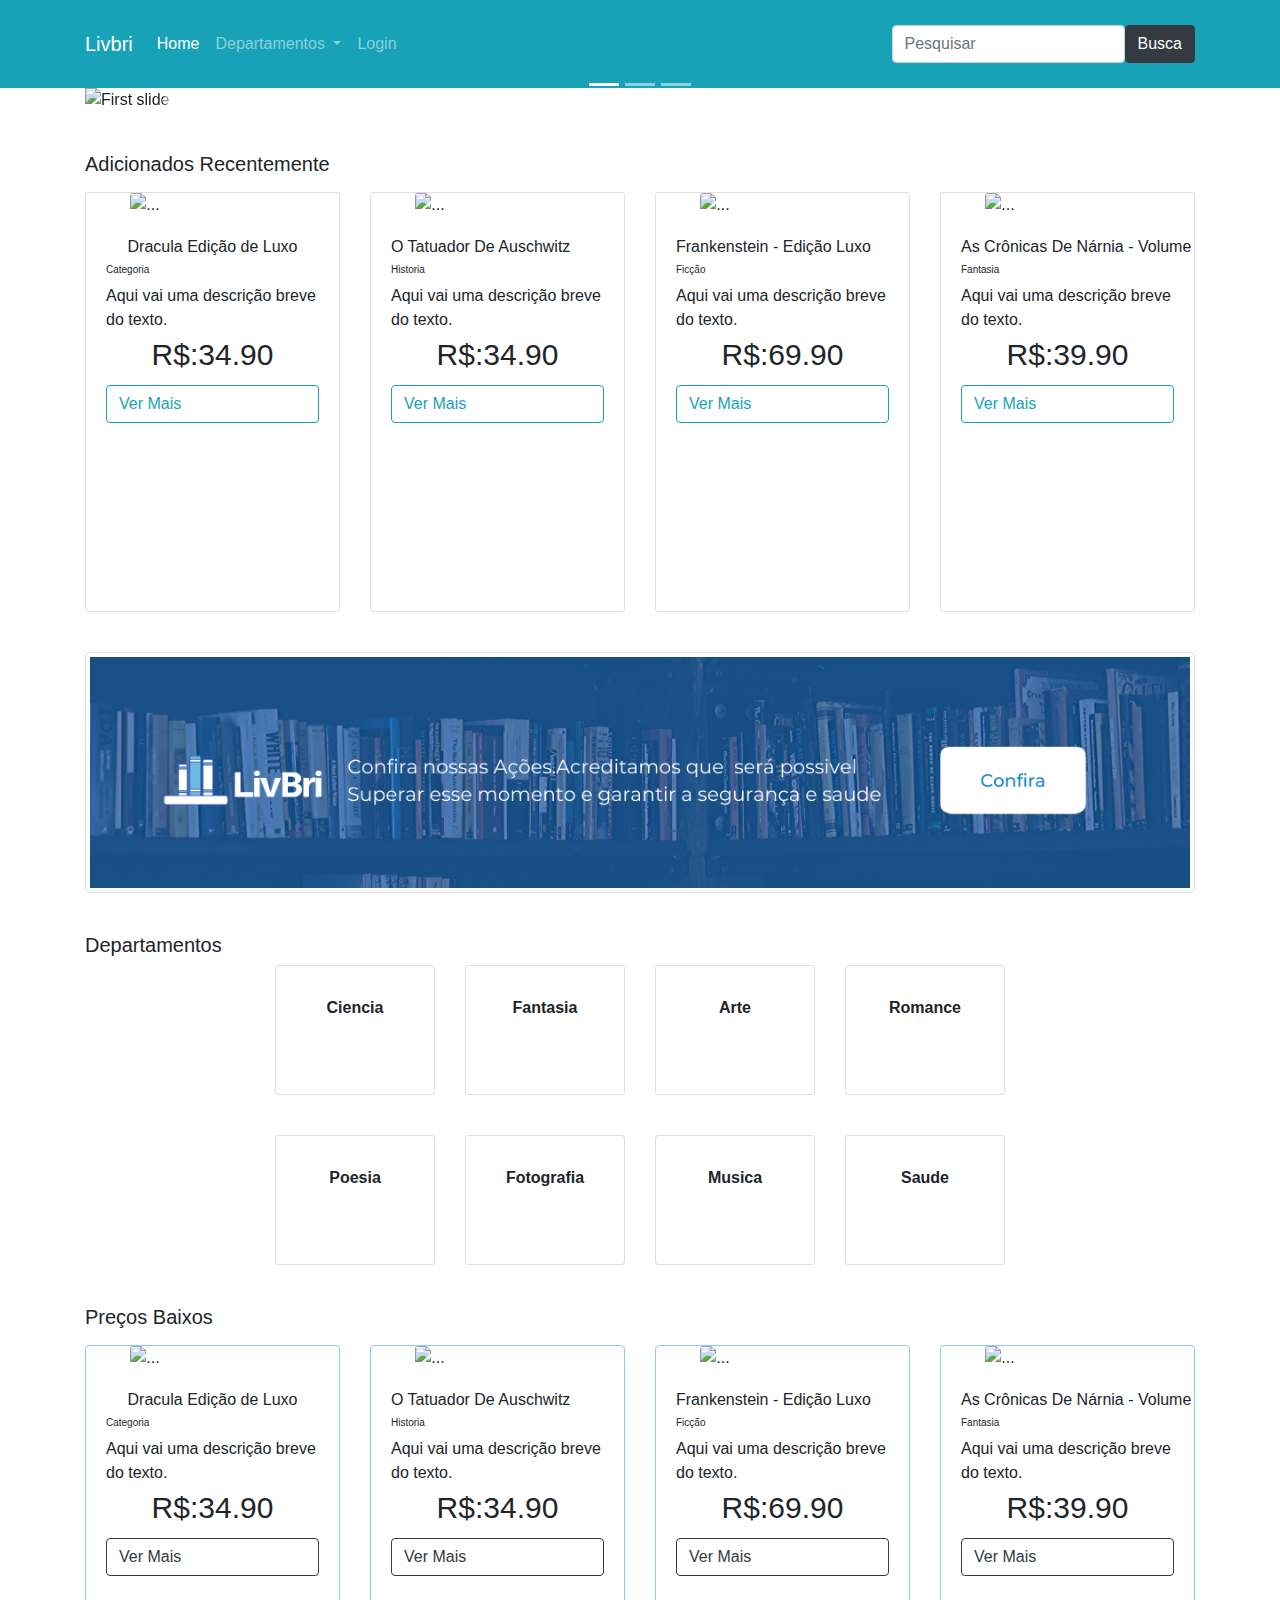
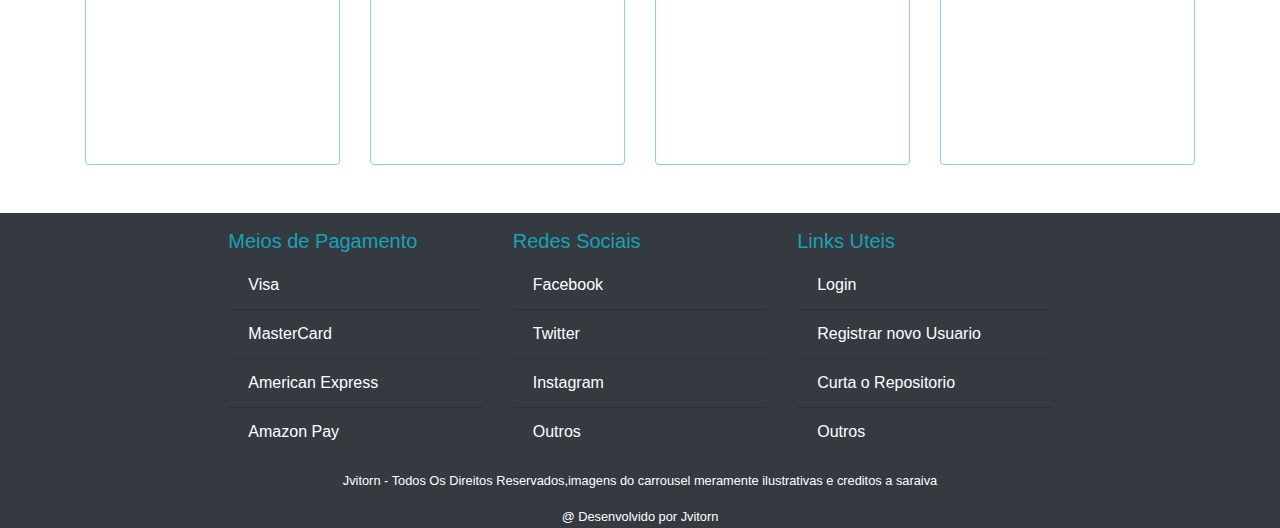
==== index.html @ 21f7686b "adicionando home" ====
<!DOCTYPE html>
<html lang="en">
<head>
    <meta charset="UTF-8">
    <meta name="viewport" content="width=device-width, initial-scale=1.0">
    <title>Home</title>
    <link href="https://stackpath.bootstrapcdn.com/bootstrap/4.4.1/css/bootstrap.min.css" rel="stylesheet" integrity="sha384-Vkoo8x4CGsO3+Hhxv8T/Q5PaXtkKtu6ug5TOeNV6gBiFeWPGFN9MuhOf23Q9Ifjh" crossorigin="anonymous">
     <!-- Font Awesome -->
     <script src="https://kit.fontawesome.com/3732f07a5a.js" crossorigin="anonymous"></script>
</head>
<style>
    .Recentes{
        margin-top: 2.5rem;
    }
    .recentes-card{
        margin-bottom: 0.5rem;
        margin-top: 0.5rem;
    }
    .recentes-card-categoria{
        font-weight: lighter;
        font-size: x-small;
        margin-bottom: 0.5rem;
    }
    .card{
        max-height: 450px;
        height:420px;
        overflow: hidden;
        margin-bottom: 2.5rem;
        
    }
    .card-icons{
        max-height: 450px;
        height:130px;
        overflow: hidden;
       padding: 0.5rem;
        align-items: center;
        text-align: center;
        margin-bottom: 2.5rem;
    }
    .card-icons .fas{
        font-size: 47px;
    }
    .card-icons p{
        margin-top:2px;
        font-weight: bolder;
    }
    section.Preco .card{
        border:solid 1px lightskyblue;
    }
    section.Banner{
        margin-bottom: 2.5rem;
    }
    .card .btn{
        align-content: flex-end;
        text-align: center;
        display: flex;
        align-items: end;
    }
    .card-title{
        margin-bottom: 0rem;
        text-overflow:initial;
        white-space:nowrap;
    }
    .card-text{
        font-weight: lighter;
        margin-bottom: 0;
    }
    .card-prices{
        font-weight: initial;
        font-size: 30px;
        text-align: center;
        margin-top: 0;
        margin-bottom: 0.5rem;
    }
    .card-img-top{
        margin-left: auto;
        margin-right: auto;
        max-width: 65%;
        height: auto;
        max-height: 45%;
    }
    .list-group-flush li{
        background-color: #343a40!important;
        color:white
    }
    /* tables */    
    @media only screen and (max-width: 990px) {
        
        .card{
            height:370px;
            max-height: 95%;
            overflow: hidden;
            margin-bottom: 0.5rem;
        }
        .card-icons{
            max-height: 150px;
            height:100px;
            overflow: hidden;
            align-items: center;
            text-align: center;
            margin-bottom: 2.5rem;
        } 
        .card-icons .card-body{
            padding: 0.5rem;
        }
        .card-prices{
            font-weight: initial;
            font-size: 20px;
            text-align: center;
            margin-top: 0;
            margin-bottom: 0.5rem;
        }
        .card-text{
            font-weight: lighter;
            margin-bottom: 0;
            font-size: 13px;
        }
        .card-img-top{
            margin-left: auto;
            margin-right: auto;
            max-width: 50%;
            height: auto;
            max-height: 50%;
        }
    }
    /* mobile */
    @media only screen and (max-width: 765px) {
        
        .card-icons{
            max-height: 100px;
            height:50px;
            overflow: hidden;
            align-items: center;
            text-align: center;
            margin-bottom: 2.5rem;
        } 
        .card-icons .card-body{
            padding: 0.5rem;
        }
        .card{
            height:500px;
            overflow: hidden;
            margin-bottom: 1.0rem;
        }
        .card-img-top{
            margin-left: auto;
            margin-right: auto;
            max-width: 65%;
            height: auto;
            max-height: 60%;
        }
    }
</style>
<body>
    <nav class="navbar navbar-expand-lg navbar-dark bg-info p-4">
        <div class="container">
            <a class="navbar-brand" href="#">Livbri</a>
            <button class="navbar-toggler" type="button" data-toggle="collapse" data-target="#navbarSupportedContent" aria-controls="navbarSupportedContent" aria-expanded="false" aria-label="Toggle navigation">
            <span class="navbar-toggler-icon"></span>
            </button>
        
            <div class="collapse navbar-collapse" id="navbarSupportedContent">
            <ul class="navbar-nav mr-auto">
                <li class="nav-item active">
                    <a class="nav-link" href="#">Home <span class="sr-only">(current)</span></a>
                </li>
                <li class="nav-item dropdown">
                    <a class="nav-link dropdown-toggle" href="#" id="navbarDropdown" role="button" data-toggle="dropdown" aria-haspopup="true" aria-expanded="false">
                      Departamentos
                    </a>
                    <div class="dropdown-menu" aria-labelledby="navbarDropdown">
                      <a class="dropdown-item" href="#">Action</a>
                      <div class="dropdown-divider"></div>
                      <a class="dropdown-item" href="#">Another action</a>
                      <div class="dropdown-divider"></div>
                      <a class="dropdown-item" href="#">Something else here</a>
                    </div>
                  </li>
                  <li class="nav-item">
                    <a class="nav-link" href="#">Login</a>
                  </li>

            </ul>
            <form class="form-inline">
                <input class="form-control" type="search" placeholder="Pesquisar">
                <button class="btn btn-dark" type="submit">Busca</button>
            </form>
            </div>
        </div>
      </nav>
    <div class="container">
        <section class=" carrousel">
            <div id="carouselExampleIndicators" class="carousel slide" data-ride="carousel">
                <ol class="carousel-indicators">
                  <li data-target="#carouselExampleIndicators" data-slide-to="0" class="active"></li>
                  <li data-target="#carouselExampleIndicators" data-slide-to="1"></li>
                  <li data-target="#carouselExampleIndicators" data-slide-to="2"></li>
                </ol>
                <div class="carousel-inner">
                  <div class="carousel-item active">
                    <img class="d-block w-100" src="https://lojasaraiva.vteximg.com.br/arquivos/ids/18301990/1303_tv_gastronomia.png?v=637229976807830000" alt="First slide">
                  </div>
                  <div class="carousel-item">
                    <img class="d-block w-100" src="https://lojasaraiva.vteximg.com.br/arquivos/ids/18058410/1504_tv_jornada-empreendedora.png?v=637225879856270000" alt="Second slide">
                  </div>
                  <div class="carousel-item">
                    <img class="d-block w-100" src="https://lojasaraiva.vteximg.com.br/arquivos/ids/18058405/1504_tv_livro-e-na-saraiva-generica.png?v=637225879507500000" alt="Third slide">
                  </div>
                </div>
                <a class="carousel-control-prev" href="#carouselExampleIndicators" role="button" data-slide="prev">
                  <span class="carousel-control-prev-icon" aria-hidden="true"></span>
                  <span class="sr-only">Previous</span>
                </a>
                <a class="carousel-control-next" href="#carouselExampleIndicators" role="button" data-slide="next">
                  <span class="carousel-control-next-icon" aria-hidden="true"></span>
                  <span class="sr-only">Next</span>
                </a>
              </div>
        </section>
       <section class="row Recentes">
           <div class="col-md-12">
               <!-- titulo -->
               <div class="text-group">
                   <h4 class="lead">Adicionados Recentemente</h4>
               </div>
               <!-- tamanho -->
               <div class="row">
                   <!-- cards -->
                   <div class=" col-lg-3 col-md-6  col-12 col-sm-12">
                        <div class="card recentes-card">
                            <img src="http://lojasaraiva.vteximg.com.br/arquivos/ids/12117317/1009410431.jpg?v=637142278690700000" class="card-img-top img-fluid" alt="...">
                            <div class="card-body">
                                <h6 class="card-title text-center">Dracula Edição de Luxo</h6>
                                <span class="recentes-card-categoria">Categoria</span>
                                <p class="card-text mt-1">Aqui vai uma descrição breve do texto.</p>
                                <p class="card-prices">R$:34.90</p>
                                <a href="#" class="btn btn-block btn-outline-info">Ver Mais</a>
                            </div>
                        </div>
                    </div>
                   <div class="col-lg-3 col-md-6  col-12 col-sm-12">
                    <div class="card recentes-card">
                        <img src="http://lojasaraiva.vteximg.com.br/arquivos/ids/12564499/1010073032.jpg?v=637152462077370000" class="card-img-top img-fluid" alt="...">
                        <div class="card-body">
                            <h6 class="card-title">O Tatuador De Auschwitz</h6>
                            <span class="recentes-card-categoria">Historia</span>
                            <p class="card-text mt-1">Aqui vai uma descrição breve do texto.</p>
                            <p class="card-prices">R$:34.90</p>
                            <a href="#" class="btn btn-block btn-outline-info">Ver Mais</a>
                        </div>
                    </div>
                   </div>
                   <div class="col-lg-3 col-md-6  col-12 col-sm-12">
                    <div class="card recentes-card">
                        <img src="http://lojasaraiva.vteximg.com.br/arquivos/ids/12117385/1009577922.jpg?v=637142278941130000" class="card-img-top " alt="...">
                        <div class="card-body">
                            <h6 class="card-title">Frankenstein - Edição Luxo</h6>
                            <span class="recentes-card-categoria">Ficção</span>
                            <p class="card-text mt-1">Aqui vai uma descrição breve do texto.</p>
                            <p class="card-prices">R$:69.90</p>
                            <a href="#" class="btn btn-block btn-outline-info">Ver Mais</a>
                        </div>
                    </div>
                   </div>
                   <div class="col-lg-3 col-md-6  col-12 col-sm-12">
                    <div class="card recentes-card">
                        <img src="http://lojasaraiva.vteximg.com.br/arquivos/ids/12101382/1009410142.jpg?v=637142219587830000" class="card-img-top " alt="...">
                        <div class="card-body">
                            <h6 class="card-title">As Crônicas De Nárnia - Volume Único</h6>
                            <span class="recentes-card-categoria">Fantasia</span>
                            <p class="card-text mt-1">Aqui vai uma descrição breve do texto.</p>
                            <p class="card-prices">R$:39.90</p>
                            <a href="#" class="btn btn-block btn-outline-info">Ver Mais</a>
                        </div>
                    </div>
                   </div>
               </div>
           </div>
       </section>
       <section class="row Banner">
            <div class="col-md-12">
                <img src="imgs/banner.png" class="img-thumbnail img-banner" alt="">
            </div>
       </section>
       <section class="row Departamentos">
            <div class="col-md-12">
                <div class="row">
                    <div class="col-12">
                        <div class="text-group">
                            <h5 class="lead">Departamentos</h5>
                        </div>
                    </div>
                </div>
                <div class="row">
                    <div class="col-8 offset-2">
                        <div class="row">
                            <div class="col-md-3 col-6 col-sm-6">
                                <div class="card card-icons">
                                    <div class="card-body">
                                        <i class="fas fa-atom"></i>
                                        <p>Ciencia</p>
                                    </div>
                                </div>
                            </div>
                            <div class="col-md-3 col-6 col-sm-6">
                                <div class="card card-icons">
                                    <div class="card-body">
                                        <i class="fas fa-dragon"></i>
                                        <p>Fantasia</p>
                                    </div>
                                </div> 
                            </div>
                            <div class="col-md-3 col-12">
                                <div class="card card-icons">
                                    <div class="card-body">
                                        <i class="fas fa-palette"></i>
                                        <p>Arte</p>
                                    </div>
                                </div>
                            </div>
                            <div class="col-md-3 col-12">
                                <div class="card card-icons">
                                    <div class="card-body">
                                        <i class="fas fa-heart"></i>
                                        <p>Romance</p>
                                    </div>
                                </div>
                            </div>
                        </div>
                        <div class="row">
                            <div class="col-md-3 col-6 col-sm-6">
                                <div class="card card-icons">
                                    <div class="card-body">
                                        <i class="fas fa-book-reader"></i>
                                        <p>Poesia</p>
                                    </div>
                                </div>
                            </div>
                            <div class="col-md-3 col-6 col-sm-6">
                                <div class="card card-icons">
                                    <div class="card-body">
                                        <i class="fas fa-camera-retro"></i>
                                        <p>Fotografia</p>
                                    </div>
                                </div> 
                            </div>
                            <div class="col-md-3 col-6 col-sm-6">
                                <div class="card card-icons">
                                    <div class="card-body">
                                        <i class="fas fa-microphone-alt"></i>
                                        <p>Musica</p>
                                    </div>
                                </div>
                            </div>
                            <div class="col-md-3 col-6 col-sm-6">
                                <div class="card card-icons">
                                    <div class="card-body">
                                        <i class="fas fa-medkit"></i>
                                        <p>Saude</p>
                                    </div>
                                </div>
                            </div>
                        </div>
                    </div>
                </div>
               
            </div>
       </section>
       <section class="row Preco">
        <div class="col-md-12">
              <!-- titulo -->
              <div class="text-group">
                  <h4 class="lead">Preços Baixos</h4>
              </div>
              <!-- tamanho -->
              <div class="row">
                  <!-- cards -->
                  <div class=" col-lg-3 col-md-6  col-12 col-sm-12">
                       <div class="card recentes-card">
                           <img src="http://lojasaraiva.vteximg.com.br/arquivos/ids/12117317/1009410431.jpg?v=637142278690700000" class="card-img-top img-fluid" alt="...">
                           <div class="card-body">
                               <h6 class="card-title text-center">Dracula Edição de Luxo</h6>
                               <span class="recentes-card-categoria">Categoria</span>
                               <p class="card-text mt-1">Aqui vai uma descrição breve do texto.</p>
                               <p class="card-prices">R$:34.90</p>
                               <a href="#" class="btn btn-block btn-outline-dark">Ver Mais</a>
                           </div>
                       </div>
                   </div>
                  <div class="col-lg-3 col-md-6  col-12 col-sm-12">
                   <div class="card recentes-card">
                       <img src="http://lojasaraiva.vteximg.com.br/arquivos/ids/12564499/1010073032.jpg?v=637152462077370000" class="card-img-top img-fluid" alt="...">
                       <div class="card-body">
                           <h6 class="card-title">O Tatuador De Auschwitz</h6>
                           <span class="recentes-card-categoria">Historia</span>
                           <p class="card-text mt-1">Aqui vai uma descrição breve do texto.</p>
                           <p class="card-prices">R$:34.90</p>
                           <a href="#" class="btn btn-block btn-outline-dark">Ver Mais</a>
                       </div>
                   </div>
                  </div>
                  <div class="col-lg-3 col-md-6  col-12 col-sm-12">
                   <div class="card recentes-card">
                       <img src="http://lojasaraiva.vteximg.com.br/arquivos/ids/12117385/1009577922.jpg?v=637142278941130000" class="card-img-top " alt="...">
                       <div class="card-body">
                           <h6 class="card-title">Frankenstein - Edição Luxo</h6>
                           <span class="recentes-card-categoria">Ficção</span>
                           <p class="card-text mt-1">Aqui vai uma descrição breve do texto.</p>
                           <p class="card-prices">R$:69.90</p>
                           <a href="#" class="btn btn-block btn-outline-dark">Ver Mais</a>
                       </div>
                   </div>
                  </div>
                  <div class="col-lg-3 col-md-6  col-12 col-sm-12">
                   <div class="card recentes-card">
                       <img src="http://lojasaraiva.vteximg.com.br/arquivos/ids/12101382/1009410142.jpg?v=637142219587830000" class="card-img-top " alt="...">
                       <div class="card-body">
                           <h6 class="card-title">As Crônicas De Nárnia - Volume Único</h6>
                           <span class="recentes-card-categoria">Fantasia</span>
                           <p class="card-text mt-1">Aqui vai uma descrição breve do texto.</p>
                           <p class="card-prices">R$:39.90</p>
                           <a href="#" class="btn btn-block btn-outline-dark">Ver Mais</a>
                       </div>
                   </div>
                  </div>
              </div>
          </div>
      </section>
    </div>
</body>
<footer> 
        <div class="bg-dark">
            <div class="container-fluid ">
                <div class="row mt-2">
                    <!-- Logotipos -->
                    <div class="col-md-8 offset-md-2">
                        <!-- divisao -->
                        <div class="divider"></div>
                        <div class="row">
                            <!-- Lista de Navegação -->
                            <div class="col-md-12 listas mt-3">
                                <div class="row">
                                    <!-- Links Uteis -->
                                    <div class="col-md-4">
                                            <h5 class="h5 text-info">Meios de Pagamento</h5>
                                            <ul class="list-group list-group-flush">
                                                <li class="list-group-item"><i class="fab fa-cc-visa"></i> Visa</li>
                                                <li class="list-group-item"><i class="fab fa-cc-mastercard"></i> MasterCard</li>
                                                <li class="list-group-item"><i class="fab fa-cc-amex"></i> American Express</li>
                                                <li class="list-group-item"><i class="fab fa-cc-amazon-pay"></i> Amazon Pay</li>
                                            </ul>
                                    </div>
                                    <!-- Redes Sociais -->
                                    <div class="col-md-4">
                                            <h5 class="h5 text-info">Redes Sociais</h5>
                                            <ul class="list-group list-group-flush">
                                                <li class="list-group-item"><i class="fab fa-facebook-square"></i> Facebook</li>
                                                <li class="list-group-item"><i class="fab fa-twitter-square"></i> Twitter</li>
                                                <li class="list-group-item"><i class="fab fa-instagram"></i> Instagram</li>
                                                <li class="list-group-item"><i class="fas fa-share-alt"></i> Outros</li>
                                            </ul>
                                    </div>
                                    <!-- Links Uteis -->
                                    <div class="col-md-4">
                                            <h5 class="h5 text-info">Links Uteis</h5>
                                            <ul class="list-group list-group-flush footer-color">
                                                <li class="list-group-item"><i class="fas fa-book-reader"></i> Login</li>
                                                <li class="list-group-item"><i class="fas fa-chart-bar"></i> Registrar novo Usuario</li>
                                                <li class="list-group-item"><i class="fas fa-thumbs-up"></i> Curta o Repositorio</li>
                                                <li class="list-group-item"><i class="fas fa-share-alt"></i> Outros</li>
                                            </ul>
                                    </div>
                                </div>
                            </div>
                        </div>
                        <div class="divider mt-2"></div>
                        <div class="row">
                        <!-- Copyright -->
                            <div class="col-md-12 copyright">
                                <div class="row">
                                    <div class="col-md-12  mt-1">
                                        <div class="text-center text-white">
                                            <small> Jvitorn - Todos Os Direitos Reservados,imagens do carrousel meramente ilustrativas e creditos a saraiva</small>
                                        </div>
                                    </div>
                                </div>
                            </div>
                        </div>
                        <!-- divisao -->
                        <div class="divider mt-2"></div>
                        <div class="row">
                            <div class="col-md-12 copyright-equipe mt-1 text-white">      
                                <div class="row">
                                    <div class="col-md-12">
                                            <div class="text-center copyright-font">
                                                <small>@ Desenvolvido por Jvitorn</small>
                                            </div>
                                    </div>
                                </div>
                            </div>
                        </div>
                        
                    </div>
                </div>
            </div>
        </div>
        <!-- bootstrap script -->
        <script src="https://code.jquery.com/jquery-3.2.1.slim.min.js" integrity="sha384-KJ3o2DKtIkvYIK3UENzmM7KCkRr/rE9/Qpg6aAZGJwFDMVNA/GpGFF93hXpG5KkN" crossorigin="anonymous"></script>
        <script src="https://maxcdn.bootstrapcdn.com/bootstrap/4.0.0/js/bootstrap.min.js" integrity="sha384-JZR6Spejh4U02d8jOt6vLEHfe/JQGiRRSQQxSfFWpi1MquVdAyjUar5+76PVCmYl" crossorigin="anonymous"></script>
</footer>
</html>
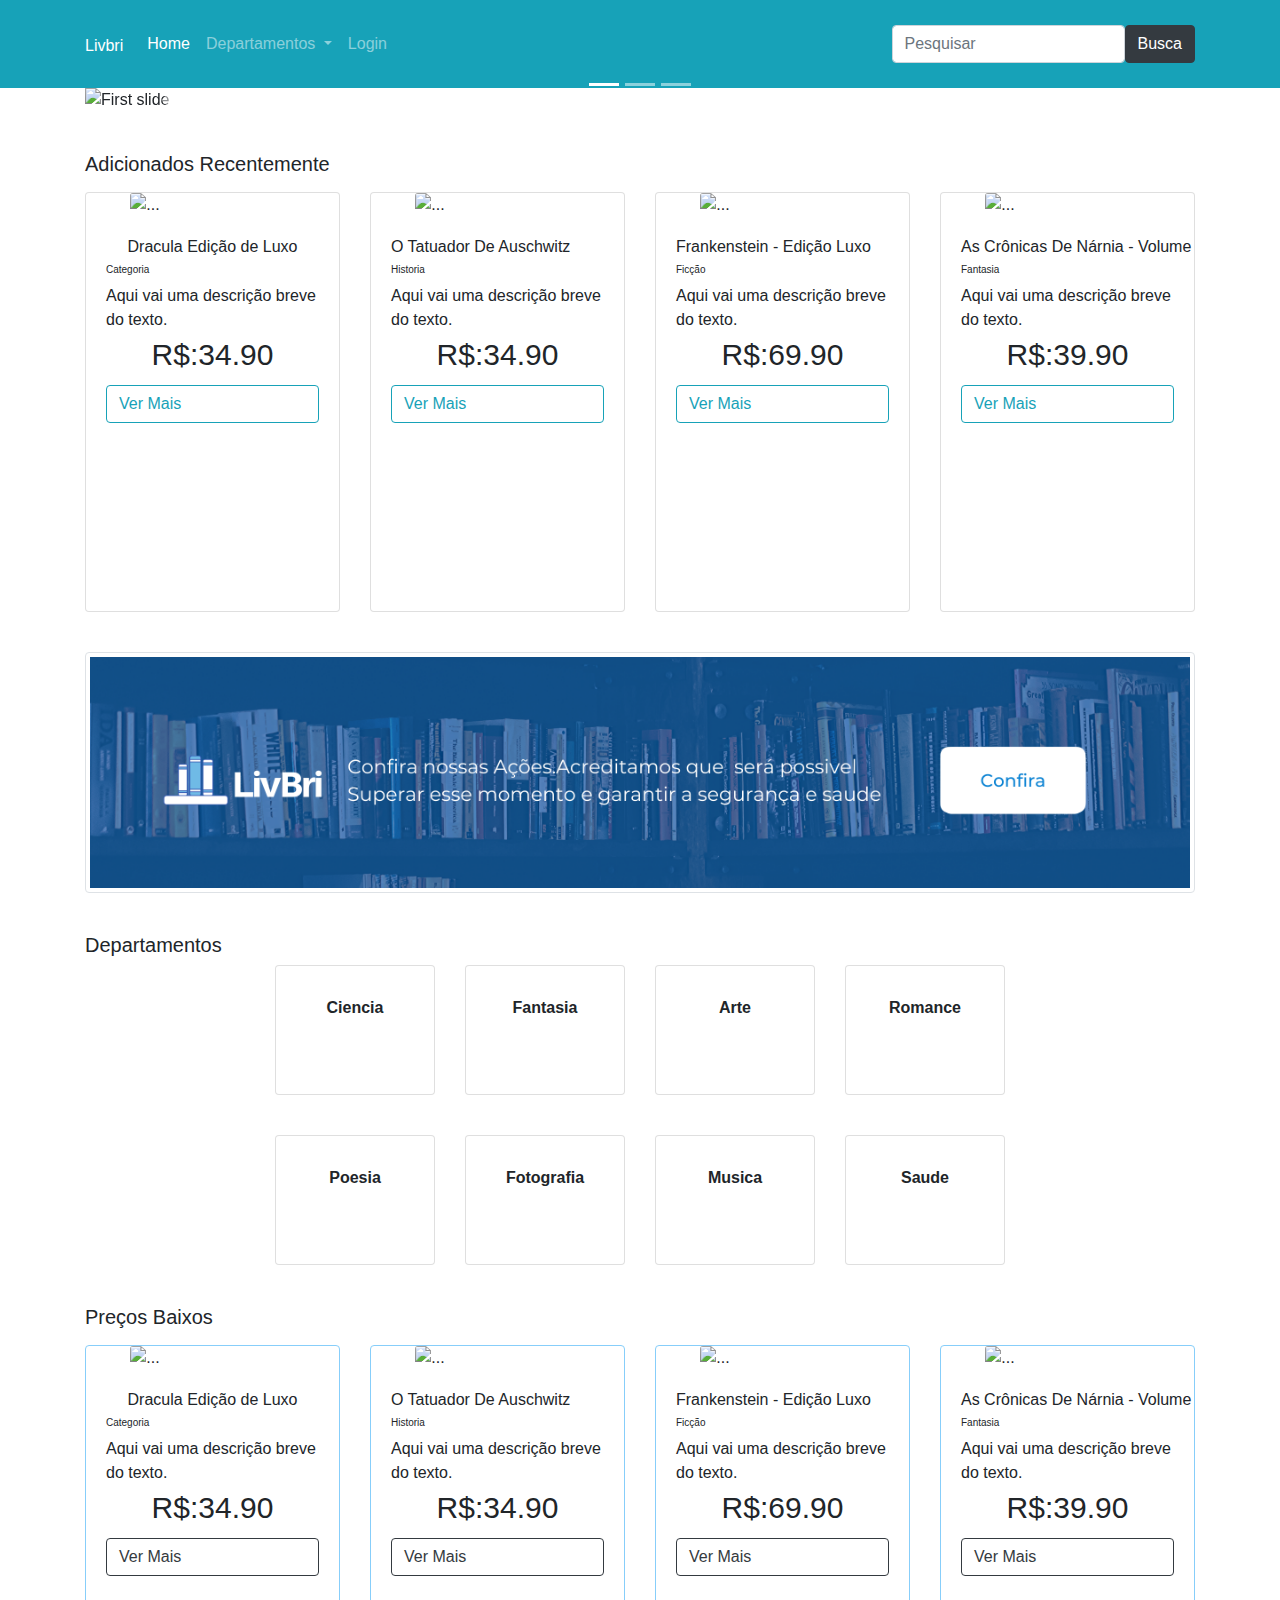
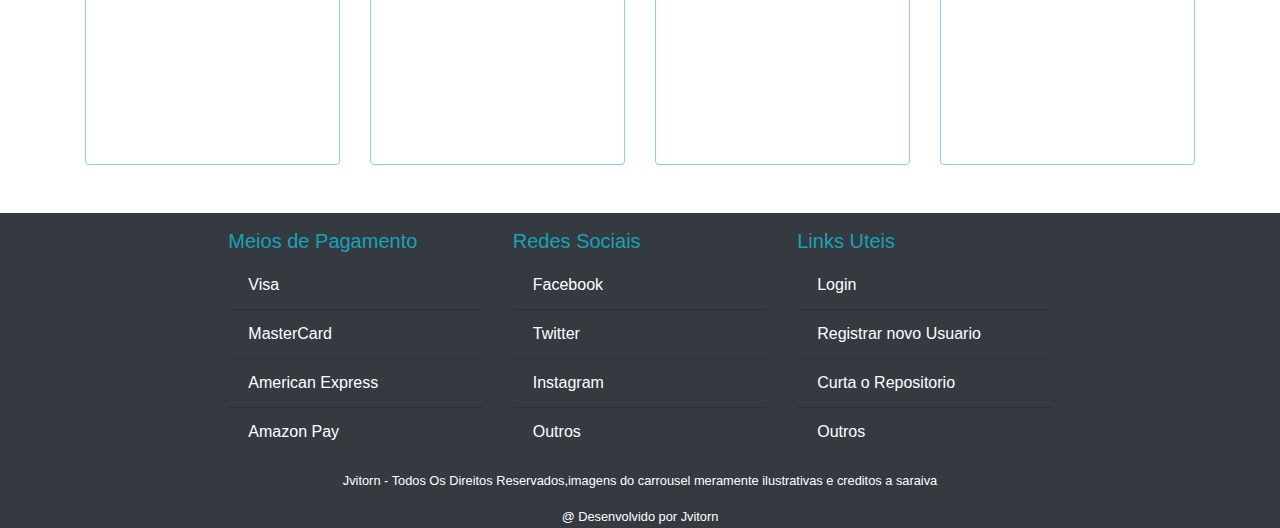
==== commit 555d987e: "adicionando login e painel adm" ====
--- a/index.html
+++ b/index.html
@@ -154,7 +154,7 @@
 <body>
     <nav class="navbar navbar-expand-lg navbar-dark bg-info p-4">
         <div class="container">
-            <a class="navbar-brand" href="#">Livbri</a>
+            <a class="navbar-brand" href="#"><small>Livbri</small></a>
             <button class="navbar-toggler" type="button" data-toggle="collapse" data-target="#navbarSupportedContent" aria-controls="navbarSupportedContent" aria-expanded="false" aria-label="Toggle navigation">
             <span class="navbar-toggler-icon"></span>
             </button>
@@ -169,7 +169,7 @@
                       Departamentos
                     </a>
                     <div class="dropdown-menu" aria-labelledby="navbarDropdown">
-                      <a class="dropdown-item" href="#">Action</a>
+                      <a class="dropdown-item" href="livro.html">livro</a>
                       <div class="dropdown-divider"></div>
                       <a class="dropdown-item" href="#">Another action</a>
                       <div class="dropdown-divider"></div>
@@ -177,7 +177,7 @@
                     </div>
                   </li>
                   <li class="nav-item">
-                    <a class="nav-link" href="#">Login</a>
+                    <a class="nav-link" href="login.html">Login</a>
                   </li>
 
             </ul>
